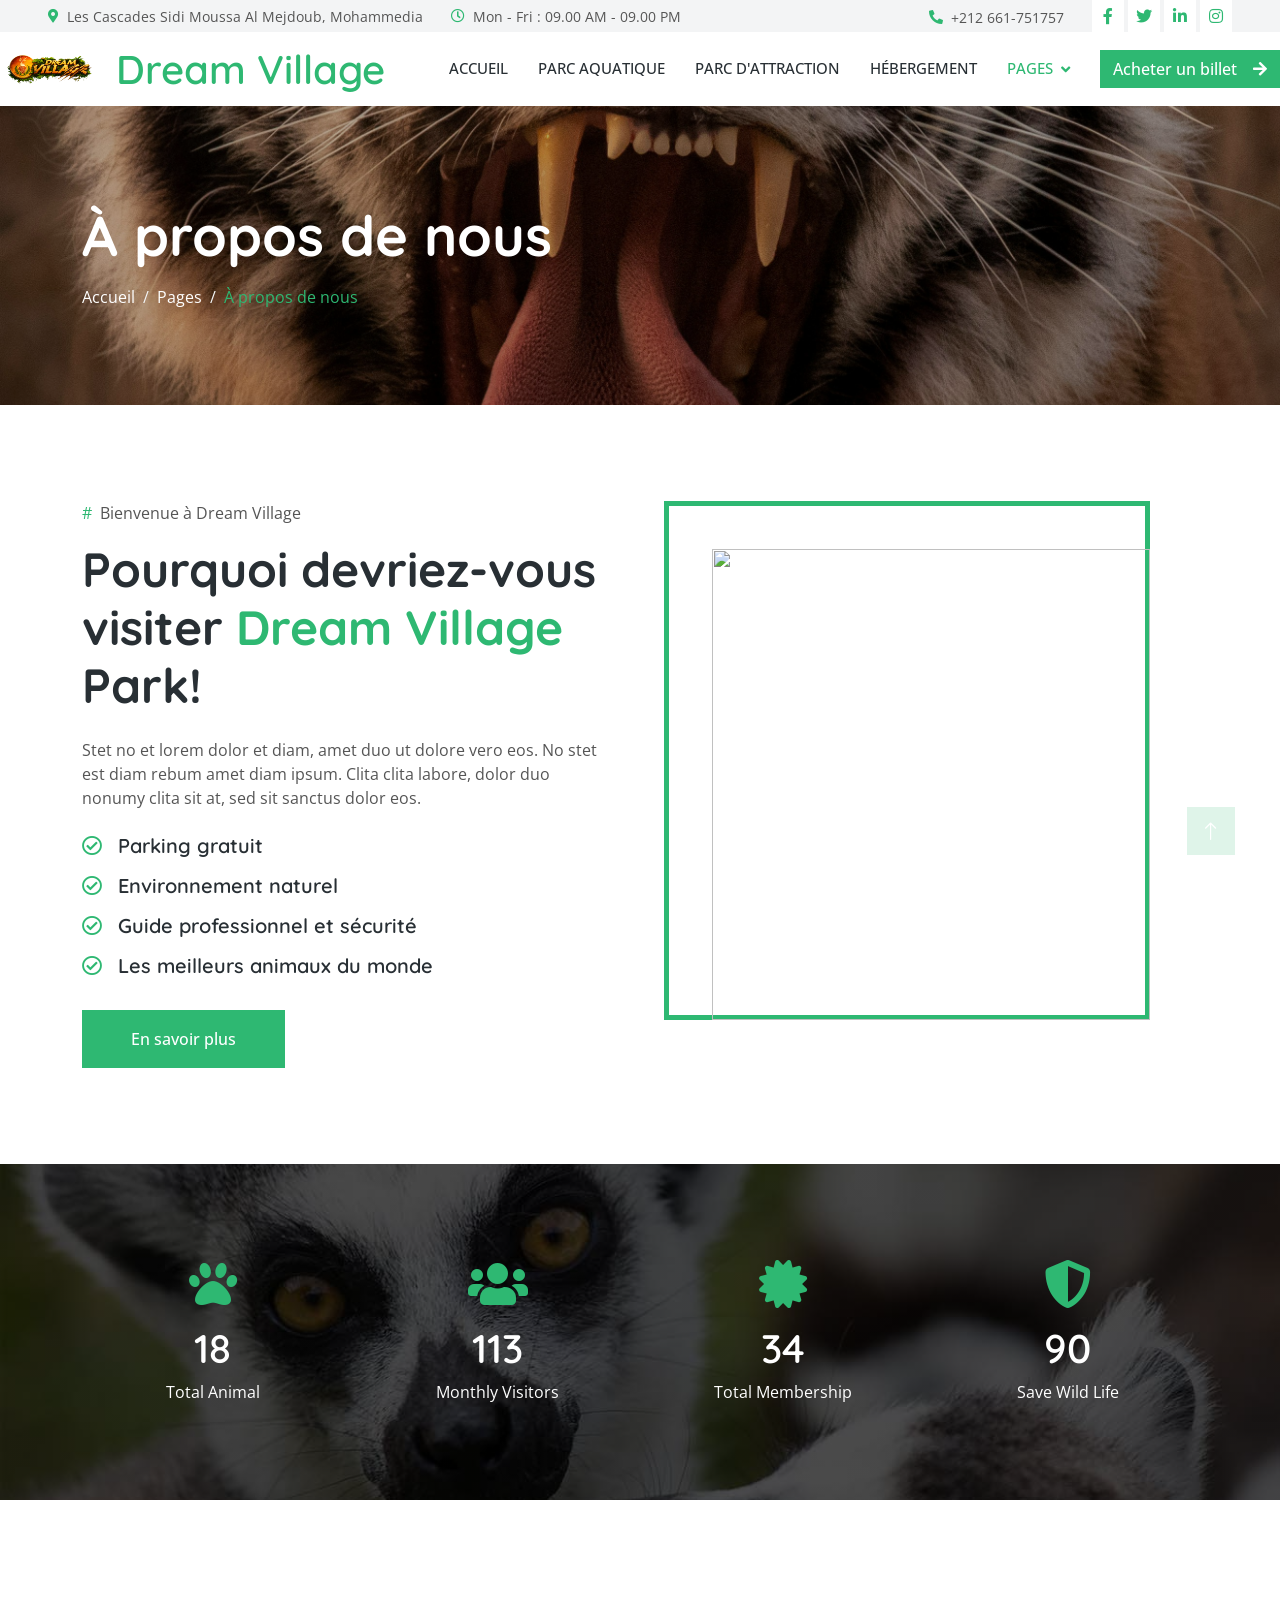
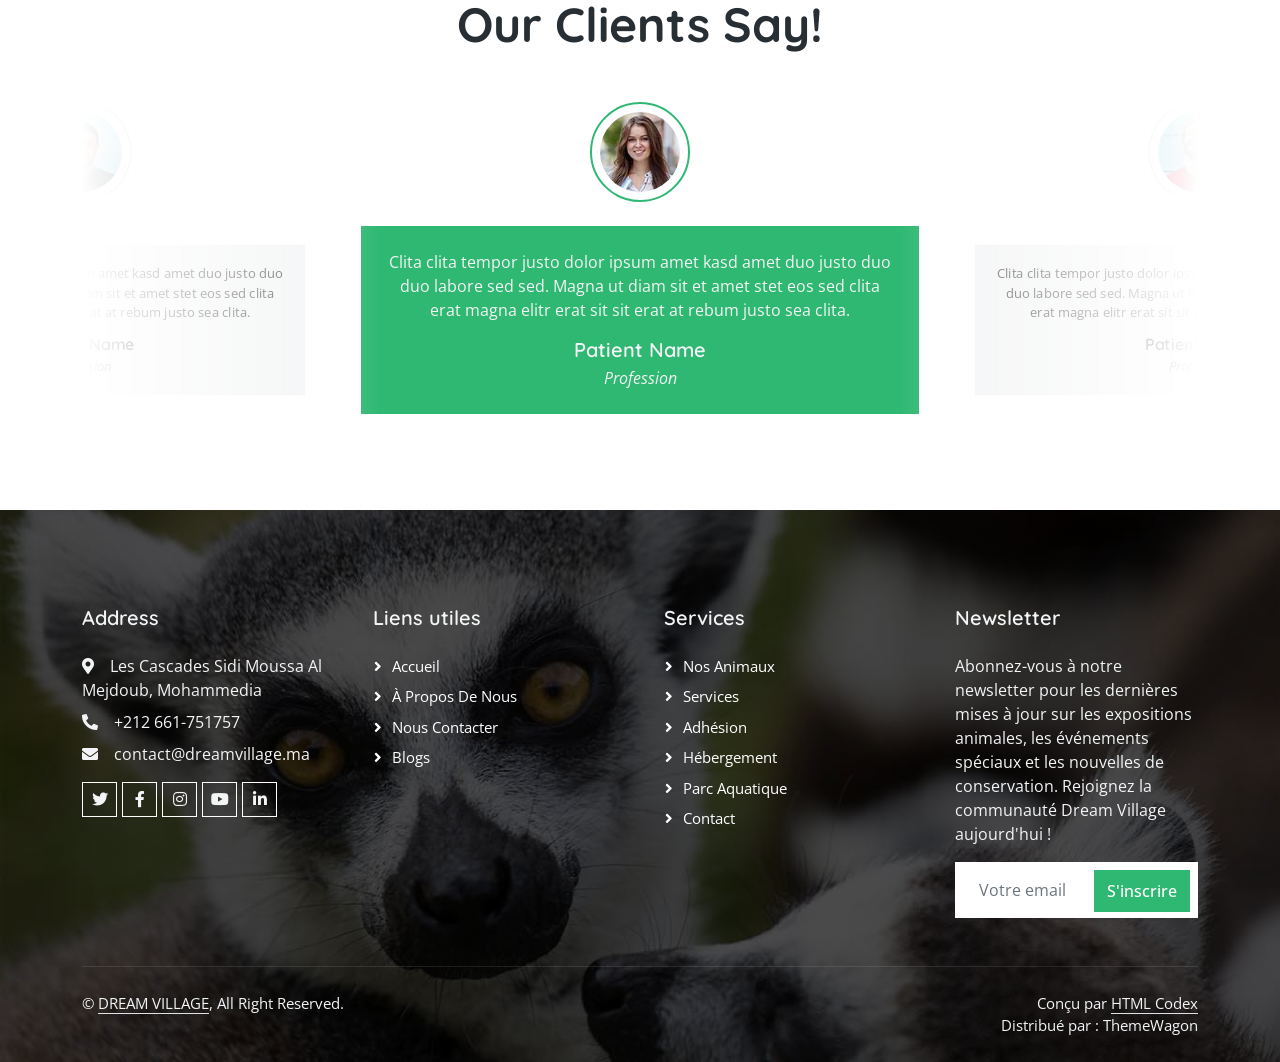
==== about.html @ c03cb643 "“FV“" ====
<!DOCTYPE html>
<html lang="fr">
  <head>
    <meta charset="utf-8" />
    <title>Dream Village - Modèle de site web de zoo et parc safari</title>
    <meta content="width=device-width, initial-scale=1.0" name="viewport" />
    <meta content="" name="keywords" />
    <meta content="" name="description" />

    <!-- Favicon -->
    <link href="img/favicon.ico" rel="icon" />

    <!-- Google Web Fonts -->
    <link rel="preconnect" href="https://fonts.googleapis.com" />
    <link rel="preconnect" href="https://fonts.gstatic.com" crossorigin />
    <link
      href="https://fonts.googleapis.com/css2?family=Open+Sans:wght@400;500&family=Quicksand:wght@600;700&display=swap"
      rel="stylesheet"
    />

    <!-- Icon Font Stylesheet -->
    <link
      href="https://cdnjs.cloudflare.com/ajax/libs/font-awesome/5.10.0/css/all.min.css"
      rel="stylesheet"
    />
    <link
      href="https://cdn.jsdelivr.net/npm/bootstrap-icons@1.4.1/font/bootstrap-icons.css"
      rel="stylesheet"
    />

    <!-- Libraries Stylesheet -->
    <link href="lib/animate/animate.min.css" rel="stylesheet" />
    <link href="lib/lightbox/css/lightbox.min.css" rel="stylesheet" />
    <link href="lib/owlcarousel/assets/owl.carousel.min.css" rel="stylesheet" />

    <!-- Customized Bootstrap Stylesheet -->
    <link href="css/bootstrap.min.css" rel="stylesheet" />

    <!-- Template Stylesheet -->
    <link href="css/style.css" rel="stylesheet" />
  </head>

  <body>
    <!-- Spinner Start -->
    <div
      id="spinner"
      class="show bg-white position-fixed translate-middle w-100 vh-100 top-50 start-50 d-flex align-items-center justify-content-center"
    >
      <div
        class="spinner-border text-primary"
        style="width: 3rem; height: 3rem"
        role="status"
      >
        <span class="sr-only">Loading...</span>
      </div>
    </div>
    <!-- Spinner End -->

    <!-- Topbar Start -->
    <div class="container-fluid bg-light p-0 wow fadeIn" data-wow-delay="0.1s">
      <div class="row gx-0 d-none d-lg-flex">
        <div class="col-lg-7 px-5 text-start">
          <div class="h-100 d-inline-flex align-items-center py-0 me-4">
            <small class="fa fa-map-marker-alt text-primary me-2"></small>
            <small>Les Cascades Sidi Moussa Al Mejdoub, Mohammedia</small>
          </div>
          <div class="h-100 d-inline-flex align-items-center py-0">
            <small class="far fa-clock text-primary me-2"></small>
            <small>Mon - Fri : 09.00 AM - 09.00 PM</small>
          </div>
        </div>
        <div class="col-lg-5 px-5 text-end">
          <div class="h-100 d-inline-flex align-items-center py-0 me-4">
            <small class="fa fa-phone-alt text-primary me-2"></small>
            <small>+212 661-751757</small>
          </div>
          <div class="h-100 d-inline-flex align-items-center py-0">
            <a class="btn btn-sm-square bg-white text-primary me-1" href="https://web.facebook.com/dreamvillage.ma" target="_blank" rel="noopener"
              ><i class="fab fa-facebook-f"></i
            ></a>
            <a class="btn btn-sm-square bg-white text-primary me-1" href=""
              ><i class="fab fa-twitter"></i
            ></a>
            <a class="btn btn-sm-square bg-white text-primary me-1" href=""
              ><i class="fab fa-linkedin-in"></i
            ></a>
            <a class="btn btn-sm-square bg-white text-primary me-0" href="https://www.instagram.com/direct/inbox/" target="_blank" rel="noopener"
              ><i class="fab fa-instagram"></i
            ></a>
          </div>
        </div>
      </div>
    </div>
    <!-- Topbar End -->

    <!-- Navbar Start -->
    <nav
      class="navbar navbar-expand-lg bg-transparent navbar-light sticky-top py-lg-0 p-0 wow fadeIn"
      data-wow-delay="0.1s"
    >
      <a href="index.html" class="navbar-brand p-0">
        <img class="me-3" src="img/icon/icon-10.png" alt="Icon" style="width: 100px; height: 100px;" />
        <h1 class="m-0 text-primary" style="font-family: 'Quicksand', cursive;">Dream Village</h1>
      </a>
      <button
        type="button"
        class="navbar-toggler"
        data-bs-toggle="collapse"
        data-bs-target="#navbarCollapse"
      >
        <span class="navbar-toggler-icon"></span>
      </button>
      <div class="collapse navbar-collapse py-4 py-lg-0" id="navbarCollapse">
        <div class="navbar-nav ms-auto">
          <a href="index.html" class="nav-item nav-link">Accueil</a>
            <a href="parc-aquatique.html" class="nav-item nav-link">Parc Aquatique</a>
            <a href="parc-dattraction.html" class="nav-item nav-link">Parc d'Attraction</a>
          <a href="hebergement.html" class="nav-item nav-link">Hébergement</a>
          <div class="nav-item dropdown">
            <a
              href="#"
              class="nav-link dropdown-toggle active"
              data-bs-toggle="dropdown"
              >Pages</a
            >
            <div class="dropdown-menu rounded-0 rounded-bottom m-0">
              <a href="animal.html" class="dropdown-item">Nos animaux</a>
              <a href="about.html" class="dropdown-item active">À propos</a>
              <a href="service.html" class="dropdown-item">Services</a>
              <a href="membership.html" class="dropdown-item">Adhésion</a>
              <a href="contact.html" class="dropdown-item">Contact</a>
            </div>
          </div>
        </div>
        <a href="" class="btn btn-primary"
          >Acheter un billet<i class="fa fa-arrow-right ms-3"></i
        ></a>
      </div>
    </nav>
    <!-- Navbar End -->

    <!-- Page Header Start -->
    <div
      class="container-fluid header-bg py-5 mb-5 wow fadeIn"
      data-wow-delay="0.1s"
    >
      <div class="container py-5">
        <h1 class="display-4 text-white mb-3 animated slideInDown">À propos de nous</h1>
        <nav aria-label="breadcrumb animated slideInDown">
          <ol class="breadcrumb mb-0">
            <li class="breadcrumb-item">
              <a class="text-white" href="#">Accueil</a>
            </li>
            <li class="breadcrumb-item">
              <a class="text-white" href="#">Pages</a>
            </li>
            <li class="breadcrumb-item text-primary active" aria-current="page">
              À propos de nous
            </li>
          </ol>
        </nav>
      </div>
    </div>
    <!-- Page Header End -->

    <!-- About Start -->
    <div class="container-xxl py-5">
      <div class="container">
        <div class="row g-5">
          <div class="col-lg-6 wow fadeInUp" data-wow-delay="0.1s">
            <p><span class="text-primary me-2">#</span>Bienvenue à Dream Village</p>
            <h1 class="display-5 mb-4">
              Pourquoi devriez-vous visiter
              <span class="text-primary">Dream Village</span> Park!
            </h1>
            <p class="mb-4">
              Stet no et lorem dolor et diam, amet duo ut dolore vero eos. No
              stet est diam rebum amet diam ipsum. Clita clita labore, dolor duo
              nonumy clita sit at, sed sit sanctus dolor eos.
            </p>
            <h5 class="mb-3">
              <i class="far fa-check-circle text-primary me-3"></i>Parking gratuit
            </h5>
            <h5 class="mb-3">
              <i class="far fa-check-circle text-primary me-3"></i>Environnement
              naturel
            </h5>
            <h5 class="mb-3">
              <i class="far fa-check-circle text-primary me-3"></i>Guide
              professionnel et sécurité
            </h5>
            <h5 class="mb-3">
              <i class="far fa-check-circle text-primary me-3"></i>Les meilleurs
              animaux du monde
            </h5>
            <a class="btn btn-primary py-3 px-5 mt-3" href="">En savoir plus</a>
          </div>
          <div class="col-lg-6 wow fadeInUp" data-wow-delay="0.5s">
            <div class="img-border">
              <img class="img-fluid" src="img/lion.jpg" alt="" />
            </div>
          </div>
        </div>
      </div>
    </div>
    <!-- About End -->

    <!-- Facts Start -->
    <div
      class="container-xxl bg-primary facts my-5 py-5 wow fadeInUp"
      data-wow-delay="0.1s"
    >
      <div class="container py-5">
        <div class="row g-4">
          <div
            class="col-md-6 col-lg-3 text-center wow fadeIn"
            data-wow-delay="0.1s"
          >
            <i class="fa fa-paw fa-3x text-primary mb-3"></i>
            <h1 class="text-white mb-2" data-toggle="counter-up">80</h1>
            <p class="text-white mb-0">Total Animal</p>
          </div>
          <div
            class="col-md-6 col-lg-3 text-center wow fadeIn"
            data-wow-delay="0.3s"
          >
            <i class="fa fa-users fa-3x text-primary mb-3"></i>
            <h1 class="text-white mb-2" data-toggle="counter-up">500</h1>
            <p class="text-white mb-0">Monthly Visitors</p>
          </div>
          <div
            class="col-md-6 col-lg-3 text-center wow fadeIn"
            data-wow-delay="0.5s"
          >
            <i class="fa fa-certificate fa-3x text-primary mb-3"></i>
            <h1 class="text-white mb-2" data-toggle="counter-up">150</h1>
            <p class="text-white mb-0">Total Membership</p>
          </div>
          <div
            class="col-md-6 col-lg-3 text-center wow fadeIn"
            data-wow-delay="0.7s"
          >
            <i class="fa fa-shield-alt fa-3x text-primary mb-3"></i>
            <h1 class="text-white mb-2" data-toggle="counter-up">400</h1>
            <p class="text-white mb-0">Save Wild Life</p>
          </div>
        </div>
      </div>
    </div>
    <!-- Facts End -->

    <!-- Testimonial Start -->
    <div class="container-xxl py-5">
      <div class="container">
        <h1
          class="display-5 text-center mb-5 wow fadeInUp"
          data-wow-delay="0.1s"
        >
          Our Clients Say!
        </h1>
        <div
          class="owl-carousel testimonial-carousel wow fadeInUp"
          data-wow-delay="0.1s"
        >
          <div class="testimonial-item text-center">
            <img
              class="img-fluid rounded-circle border border-2 p-2 mx-auto mb-4"
              src="img/testimonial-1.jpg"
              style="width: 100px; height: 100px"
            />
            <div class="testimonial-text rounded text-center p-4">
              <p>
                Clita clita tempor justo dolor ipsum amet kasd amet duo justo
                duo duo labore sed sed. Magna ut diam sit et amet stet eos sed
                clita erat magna elitr erat sit sit erat at rebum justo sea
                clita.
              </p>
              <h5 class="mb-1">Patient Name</h5>
              <span class="fst-italic">Profession</span>
            </div>
          </div>
          <div class="testimonial-item text-center">
            <img
              class="img-fluid rounded-circle border border-2 p-2 mx-auto mb-4"
              src="img/testimonial-2.jpg"
              style="width: 100px; height: 100px"
            />
            <div class="testimonial-text rounded text-center p-4">
              <p>
                Clita clita tempor justo dolor ipsum amet kasd amet duo justo
                duo duo labore sed sed. Magna ut diam sit et amet stet eos sed
                clita erat magna elitr erat sit sit erat at rebum justo sea
                clita.
              </p>
              <h5 class="mb-1">Patient Name</h5>
              <span class="fst-italic">Profession</span>
            </div>
          </div>
          <div class="testimonial-item text-center">
            <img
              class="img-fluid rounded-circle border border-2 p-2 mx-auto mb-4"
              src="img/testimonial-3.jpg"
              style="width: 100px; height: 100px"
            />
            <div class="testimonial-text rounded text-center p-4">
              <p>
                Clita clita tempor justo dolor ipsum amet kasd amet duo justo
                duo duo labore sed sed. Magna ut diam sit et amet stet eos sed
                clita erat magna elitr erat sit sit erat at rebum justo sea
                clita.
              </p>
              <h5 class="mb-1">Patient Name</h5>
              <span class="fst-italic">Profession</span>
            </div>
          </div>
        </div>
      </div>
    </div>
    <!-- Testimonial End -->

    <!-- Footer Start -->
    <div
      class="container-fluid footer bg-dark text-light footer mt-5 pt-5 wow fadeIn"
      data-wow-delay="0.1s"
    >
      <div class="container py-5">
        <div class="row g-5">
          <div class="col-lg-3 col-md-6">
            <h5 class="text-light mb-4">Address</h5>
            <p class="mb-2">
              <i class="fa fa-map-marker-alt me-3"></i>Les Cascades Sidi Moussa Al Mejdoub, Mohammedia
            </p>
            <p class="mb-2">
              <i class="fa fa-phone-alt me-3"></i>+212 661-751757
            </p>
            <p class="mb-2">
              <i class="fa fa-envelope me-3"></i>contact@dreamvillage.ma
            </p>
            <div class="d-flex pt-2">
              <a class="btn btn-outline-light btn-social" href=""><i class="fab fa-twitter"></i></a>
              <a class="btn btn-outline-light btn-social" href="https://web.facebook.com/dreamvillage.ma" target="_blank" rel="noopener"><i class="fab fa-facebook-f"></i></a>
              <a class="btn btn-outline-light btn-social" href="https://www.instagram.com/direct/inbox/" target="_blank" rel="noopener"><i class="fab fa-instagram"></i></a>
              <a class="btn btn-outline-light btn-social" href="https://www.youtube.com/@dreamvillage2335" target="_blank" rel="noopener"><i class="fab fa-youtube"></i></a>
              <a class="btn btn-outline-light btn-social" href="https://ma.linkedin.com/company/dream-village?trk=ppro_cprof" target="_blank" rel="noopener"><i class="fab fa-linkedin-in"></i></a>
            </div>
          </div>
          <div class="col-lg-3 col-md-6">
            <h5 class="text-light mb-4">Liens utiles</h5>
            <a class="btn btn-link" href="index.html">Accueil</a>
            <a class="btn btn-link" href="about.html">À propos de nous</a>
            <a class="btn btn-link" href="contact.html">Nous contacter</a>
            <a class="btn btn-link" href="service.html">Blogs</a>
          </div>
          <div class="col-lg-3 col-md-6">
            <h5 class="text-light mb-4">Services</h5>
            <a class="btn btn-link" href="animal.html">Nos Animaux</a>
            <a class="btn btn-link" href="service.html">Services</a>
            <a class="btn btn-link" href="membership.html">Adhésion</a>
            <a class="btn btn-link" href="hebergement.html">Hébergement</a>
            <a class="btn btn-link" href="parc-aquatique.html">Parc Aquatique</a>
            <a class="btn btn-link" href="contact.html">Contact</a>
          </div>
          <div class="col-lg-3 col-md-6">
            <h5 class="text-light mb-4">Newsletter</h5>
            <p>Abonnez-vous à notre newsletter pour les dernières mises à jour sur les expositions animales, les événements spéciaux et les nouvelles de conservation. Rejoignez la communauté Dream Village aujourd'hui !</p>
            <div class="position-relative mx-auto" style="max-width: 400px">
              <input
                class="form-control border-0 w-100 py-3 ps-4 pe-5"
                type="text"
                placeholder="Votre email"
              />
              <button
                type="button"
                class="btn btn-primary py-2 position-absolute top-0 end-0 mt-2 me-2"
              >
                S'inscrire
              </button>
            </div>
          </div>
        </div>
      </div>
      <div class="container">
        <div class="copyright">
          <div class="row">
            <div class="col-md-6 text-center text-md-start mb-3 mb-md-0">
              &copy; <a class="border-bottom" href="#">DREAM VILLAGE</a>, All
              Right Reserved.
            </div>
            <div class="col-md-6 text-center text-md-end">
              <!--/*** This template is free as long as you keep the footer author’s credit link/attribution link/backlink. If you'd like to use the template without the footer author’s credit link/attribution link/backlink, you can purchase the Credit Removal License from "https://htmlcodex.com/credit-removal". Thank you for your support. ***/-->
              Conçu par
              <a class="border-bottom" href="https://htmlcodex.com"
                >HTML Codex</a
              >
              <br />Distribué par :
              <a href="https://themewagon.com" target="_blank">ThemeWagon</a>
            </div>
          </div>
        </div>
      </div>
    </div>
    <!-- Footer End -->

    <!-- Back to Top -->
    <a href="#" class="btn btn-lg btn-primary btn-lg-square back-to-top"
      ><i class="bi bi-arrow-up"></i
    ></a>

    <!-- JavaScript Libraries -->
    <script src="https://code.jquery.com/jquery-3.4.1.min.js"></script>
    <script src="https://cdn.jsdelivr.net/npm/bootstrap@5.0.0/dist/js/bootstrap.bundle.min.js"></script>
    <script src="lib/wow/wow.min.js"></script>
    <script src="lib/easing/easing.min.js"></script>
    <script src="lib/waypoints/waypoints.min.js"></script>
    <script src="lib/counterup/counterup.min.js"></script>
    <script src="lib/owlcarousel/owl.carousel.min.js"></script>
    <script src="lib/lightbox/js/lightbox.min.js"></script>

    <!-- Template Javascript -->
    <script src="js/main.js"></script>
  </body>
</html>
---- css/style.css ----
/********** Template CSS **********/
:root {
    --primary: #2EB872;
    --light: #F3F4F5;
    --dark: #282F34;
}

.back-to-top {
    position: fixed;
    display: none;
    right: 45px;
    bottom: 45px;
    z-index: 99;
}


/*** Spinner ***/
#spinner {
    opacity: 0;
    visibility: hidden;
    transition: opacity .5s ease-out, visibility 0s linear .5s;
    z-index: 99999;
}

#spinner.show {
    transition: opacity .5s ease-out, visibility 0s linear 0s;
    visibility: visible;
    opacity: 1;
}


/*** Button ***/
.btn {
    font-weight: 500;
    transition: .5s;
}

.btn.btn-primary,
.btn.btn-secondary {
    color: #FFFFFF;
}

.btn-square {
    width: 38px;
    height: 38px;
}

.btn-sm-square {
    width: 32px;
    height: 32px;
}

.btn-lg-square {
    width: 48px;
    height: 48px;
}

.btn-square,
.btn-sm-square,
.btn-lg-square {
    padding: 0;
    display: flex;
    align-items: center;
    justify-content: center;
    font-weight: normal;
}


/*** Navbar ***/
.navbar.sticky-top {
    top: -100px;
    transition: .5s;
}

.navbar .navbar-brand {
    display: flex;
    align-items: center;
}

.navbar .navbar-brand img {
    max-height: 60px;
}

.navbar .dropdown-toggle::after {
    border: none;
    content: "\f107";
    font-family: "Font Awesome 5 Free";
    font-weight: 900;
    vertical-align: middle;
    margin-left: 8px;
}

.navbar .navbar-nav .nav-link {
    margin-right: 30px;
    padding: 25px 0;
    color: #FFFFFF;
    font-size: 15px;
    font-weight: 500;
    text-transform: uppercase;
    outline: none;
}

.navbar .navbar-nav .nav-link:hover,
.navbar .navbar-nav .nav-link.active {
    color: var(--primary);
}

@media (max-width: 991.98px) {
    .navbar .navbar-nav .nav-link  {
        margin-right: 0;
        padding: 10px 0;
    }

    .navbar .navbar-nav {
        border-top: 1px solid #EEEEEE;
    }
}

.navbar .navbar-nav .nav-link {
    color: var(--dark);
    font-weight: 500;
}

@media (min-width: 992px) {
    .navbar .nav-item .dropdown-menu {
        display: block;
        border: none;
        margin-top: 0;
        top: 150%;
        opacity: 0;
        visibility: hidden;
        transition: .5s;
    }

    .navbar .nav-item:hover .dropdown-menu {
        top: 100%;
        visibility: visible;
        transition: .5s;
        opacity: 1;
    }
}


/*** Header ***/
.header-bg {
    background: linear-gradient(rgba(0, 0, 0, .3), rgba(0, 0, 0, .3)), url(../img/tiger.jpg) center center no-repeat;
    background-size: cover;
}

.btn-play {
    position: relative;
    display: block;
    box-sizing: content-box;
    width: 16px;
    height: 26px;
    border-radius: 100%;
    border: none;
    outline: none !important;
    padding: 18px 20px 20px 28px;
    background: #FFFFFF;
}

.btn-play:before {
    content: "";
    position: absolute;
    z-index: 0;
    left: 50%;
    top: 50%;
    transform: translateX(-50%) translateY(-50%);
    display: block;
    width: 60px;
    height: 60px;
    background: #FFFFFF;
    border-radius: 100%;
    animation: pulse-border 1500ms ease-out infinite;
}

.btn-play:after {
    content: "";
    position: absolute;
    z-index: 1;
    left: 50%;
    top: 50%;
    transform: translateX(-50%) translateY(-50%);
    display: block;
    width: 60px;
    height: 60px;
    background: #FFFFFF;
    border-radius: 100%;
    transition: all 200ms;
}

.btn-play span {
    display: block;
    position: relative;
    z-index: 3;
    width: 0;
    height: 0;
    left: -1px;
    border-left: 16px solid var(--primary);
    border-top: 11px solid transparent;
    border-bottom: 11px solid transparent;
}

@keyframes pulse-border {
    0% {
        transform: translateX(-50%) translateY(-50%) translateZ(0) scale(1);
        opacity: 1;
    }

    100% {
        transform: translateX(-50%) translateY(-50%) translateZ(0) scale(2);
        opacity: 0;
    }
}

.modal-video .modal-dialog {
    position: relative;
    max-width: 800px;
    margin: 60px auto 0 auto;
}

.modal-video .modal-body {
    position: relative;
    padding: 0px;
}

.modal-video .close {
    position: absolute;
    width: 30px;
    height: 30px;
    right: 0px;
    top: -30px;
    z-index: 999;
    font-size: 30px;
    font-weight: normal;
    color: #FFFFFF;
    background: #000000;
    opacity: 1;
}

.header-carousel .owl-nav {
    position: absolute;
    width: 200px;
    height: 40px;
    bottom: 30px;
    left: 50%;
    transform: translateX(-50%);
    display: flex;
    justify-content: space-between;
}

.header-carousel .owl-nav .owl-prev,
.header-carousel .owl-nav .owl-next {
    width: 40px;
    height: 40px;
    display: flex;
    align-items: center;
    justify-content: center;
    color: #FFFFFF;
    background: transparent;
    border: 1px solid #FFFFFF;
    font-size: 22px;
    transition: .5s;
}

.header-carousel .owl-nav .owl-prev:hover,
.header-carousel .owl-nav .owl-next:hover {
    background: var(--primary);
    border-color: var(--primary);
}

.header-carousel .owl-dots {
    position: absolute;
    height: 45px;
    bottom: 30px;
    left: 50%;
    transform: translateX(-50%);
    display: flex;
    align-items: center;
    justify-content: center;
}

.header-carousel .owl-dot {
    position: relative;
    display: inline-block;
    margin: 0 5px;
    width: 15px;
    height: 15px;
    background: transparent;
    border: 1px solid #FFFFFF;
    transition: .5s;
}

.header-carousel .owl-dot::after {
    position: absolute;
    content: "";
    width: 5px;
    height: 5px;
    top: 4px;
    left: 4px;
    background: #FFFFFF;
    border-radius: 5px;
}

.header-carousel .owl-dot.active {
    background: var(--primary);
    border-color: var(--primary);
}

.breadcrumb-item + .breadcrumb-item::before {
    color: var(--light);
}


/*** Img Border ***/
.img-border {
    position: relative;
    height: 100%;
    min-height: 400px;
}

.img-border::before {
    position: absolute;
    content: "";
    top: 0;
    left: 0;
    right: 3rem;
    bottom: 3rem;
    border: 5px solid var(--primary);
}

.img-border img {
    position: absolute;
    top: 3rem;
    left: 3rem;
    width: calc(100% - 3rem);
    height: calc(100% - 3rem);
    object-fit: cover;
}


/*** Facts & Visiting Hours ***/
.facts {
    background: linear-gradient(rgba(0, 0, 0, .7), rgba(0, 0, 0, .7)), url(../img/bg-2.jpg) center center no-repeat;
    background-size: cover;
}

.visiting-hours {
    background: linear-gradient(rgba(0, 0, 0, .7), rgba(0, 0, 0, .7)), url(../img/bg-2.jpg) center center no-repeat;
    background-size: cover;
}

.visiting-hours .list-group-item {
    display: flex;
    justify-content: space-between;
    color: var(--light);
    background: rgba(0, 0, 0, .15);
    border-color: rgba(255, 255, 255, .15);
}

.visiting-hours .table {
    color: var(--light);
    background: rgba(0, 0, 0, .15);
}

.visiting-hours .table td {
    padding: .5rem 1rem;
    border-color: rgba(255, 255, 255, .15);
}

.visiting-hours .table tr:last-child td {
    border: none;
}


/*** Animal ***/
.animal-item {
    position: relative;
    display: block;
}

.animal-item .animal-text {
    position: absolute;
    width: 100%;
    height: 100%;
    top: 0;
    left: 0;
    background: rgba(0, 0, 0, .7);
    display: flex;
    flex-direction: column;
    justify-content: flex-end;
    padding-bottom: 100px !important;
    opacity: 0;
    transition: .5s;
}

.animal-item:hover .animal-text {
    opacity: 1;
    padding-bottom: 20px !important;
}


/*** Membership ***/
.membership-item {
    padding: 45px 30px;
    color: #FFFFFF;
    background: rgba(0, 0, 0, .7);
}

.membership-item img {
    position: absolute;
    top: 0;
    left: 0;
    width: 100%;
    height: 100%;
    object-fit: cover;
    z-index: -1;
}

.membership-item .display-1 {
    color: transparent;
    -webkit-text-stroke: 2px var(--primary);
}


/*** Testimonial ***/
.testimonial-carousel::before {
    position: absolute;
    content: "";
    top: 0;
    left: 0;
    height: 100%;
    width: 0;
    background: linear-gradient(to right, rgba(255, 255, 255, 1) 0%, rgba(255, 255, 255, 0) 100%);
    z-index: 1;
}

.testimonial-carousel::after {
    position: absolute;
    content: "";
    top: 0;
    right: 0;
    height: 100%;
    width: 0;
    background: linear-gradient(to left, rgba(255, 255, 255, 1) 0%, rgba(255, 255, 255, 0) 100%);
    z-index: 1;
}

@media (min-width: 768px) {
    .testimonial-carousel::before,
    .testimonial-carousel::after {
        width: 200px;
    }
}

@media (min-width: 992px) {
    .testimonial-carousel::before,
    .testimonial-carousel::after {
        width: 300px;
    }
}

.testimonial-carousel .owl-item .testimonial-text {
    background: var(--light);
    transform: scale(.8);
    transition: .5s;
}

.testimonial-carousel .owl-item.center .testimonial-text {
    background: var(--primary);
    transform: scale(1);
}

.testimonial-carousel .owl-item .testimonial-text *,
.testimonial-carousel .owl-item .testimonial-item img {
    transition: .5s;
}

.testimonial-carousel .owl-item.center .testimonial-text * {
    color: var(--light) !important;
}

.testimonial-carousel .owl-item.center .testimonial-item img {
    border-color: var(--primary) !important;
} 

.testimonial-carousel .owl-nav {
    position: absolute;
    width: 350px;
    top: 15px;
    left: 50%;
    transform: translateX(-50%);
    display: flex;
    justify-content: space-between;
    opacity: 0;
    transition: .5s;
    z-index: 1;
}

.testimonial-carousel:hover .owl-nav {
    width: 300px;
    opacity: 1;
}

.testimonial-carousel .owl-nav .owl-prev,
.testimonial-carousel .owl-nav .owl-next {
    position: relative;
    color: var(--primary);
    font-size: 45px;
    transition: .5s;
}

.testimonial-carousel .owl-nav .owl-prev:hover,
.testimonial-carousel .owl-nav .owl-next:hover {
    color: var(--dark);
}


/*** Footer ***/
.footer {
    background: linear-gradient(rgba(0, 0, 0, .7), rgba(0, 0, 0, .7)), url(../img/bg-2.jpg) center center no-repeat;
    background-size: cover;
}

.footer .btn.btn-social {
    margin-right: 5px;
    width: 35px;
    height: 35px;
    display: flex;
    align-items: center;
    justify-content: center;
    color: var(--light);
    border: 1px solid #FFFFFF;
    transition: .3s;
}

.footer .btn.btn-social:hover {
    color: var(--primary);
}

.footer .btn.btn-link {
    display: block;
    margin-bottom: 5px;
    padding: 0;
    text-align: left;
    color: #FFFFFF;
    font-size: 15px;
    font-weight: normal;
    text-transform: capitalize;
    transition: .3s;
}

.footer .btn.btn-link::before {
    position: relative;
    content: "\f105";
    font-family: "Font Awesome 5 Free";
    font-weight: 900;
    margin-right: 10px;
}

.footer .btn.btn-link:hover {
    color: var(--primary);
    letter-spacing: 1px;
    box-shadow: none;
}

.footer .copyright {
    padding: 25px 0;
    font-size: 15px;
    border-top: 1px solid rgba(256, 256, 256, .1);
}

.footer .copyright a {
    color: var(--light);
}

.footer .copyright a:hover {
    color: var(--primary);
}

/*** Marquee for Topbar ***/
.marquee {
    overflow: hidden;
}

.marquee .row {
    animation: marquee 30s linear infinite;
}

@keyframes marquee {
    0% { transform: translateX(100%); }
    100% { transform: translateX(-100%); }
}
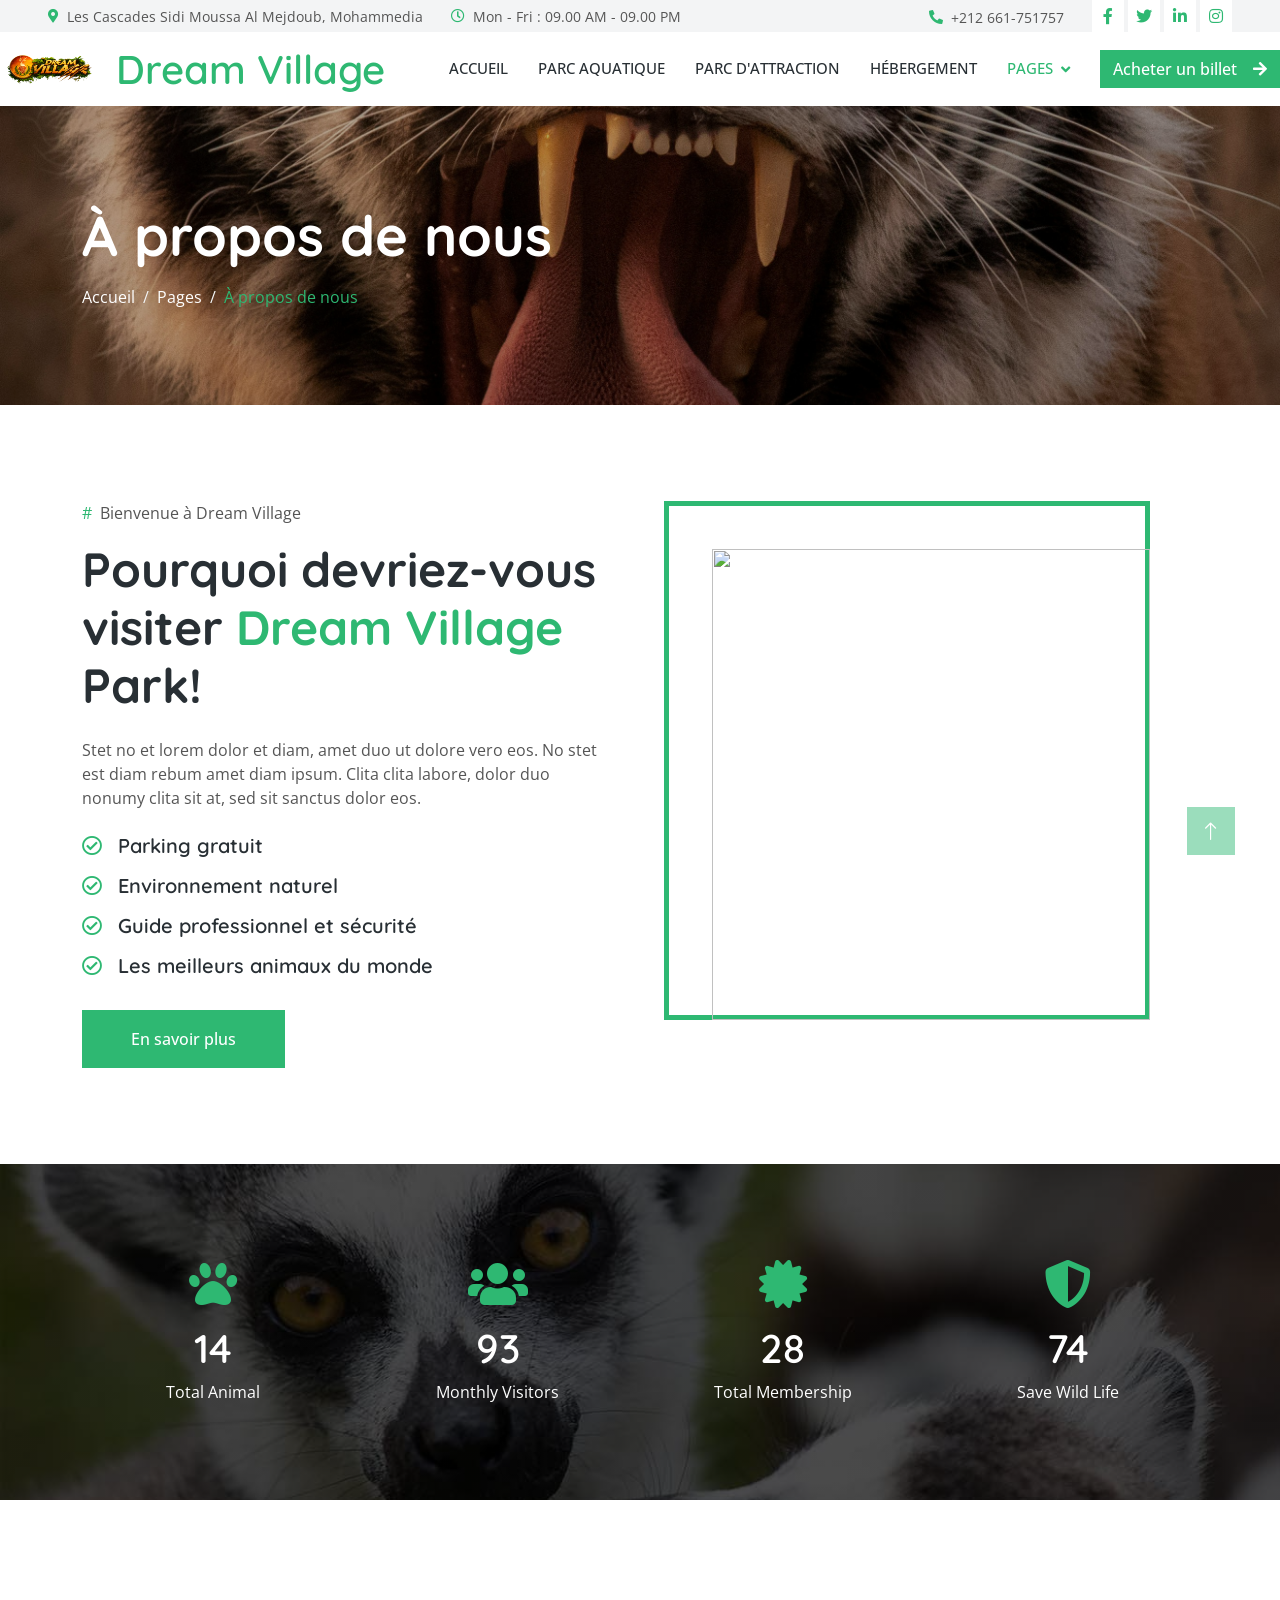
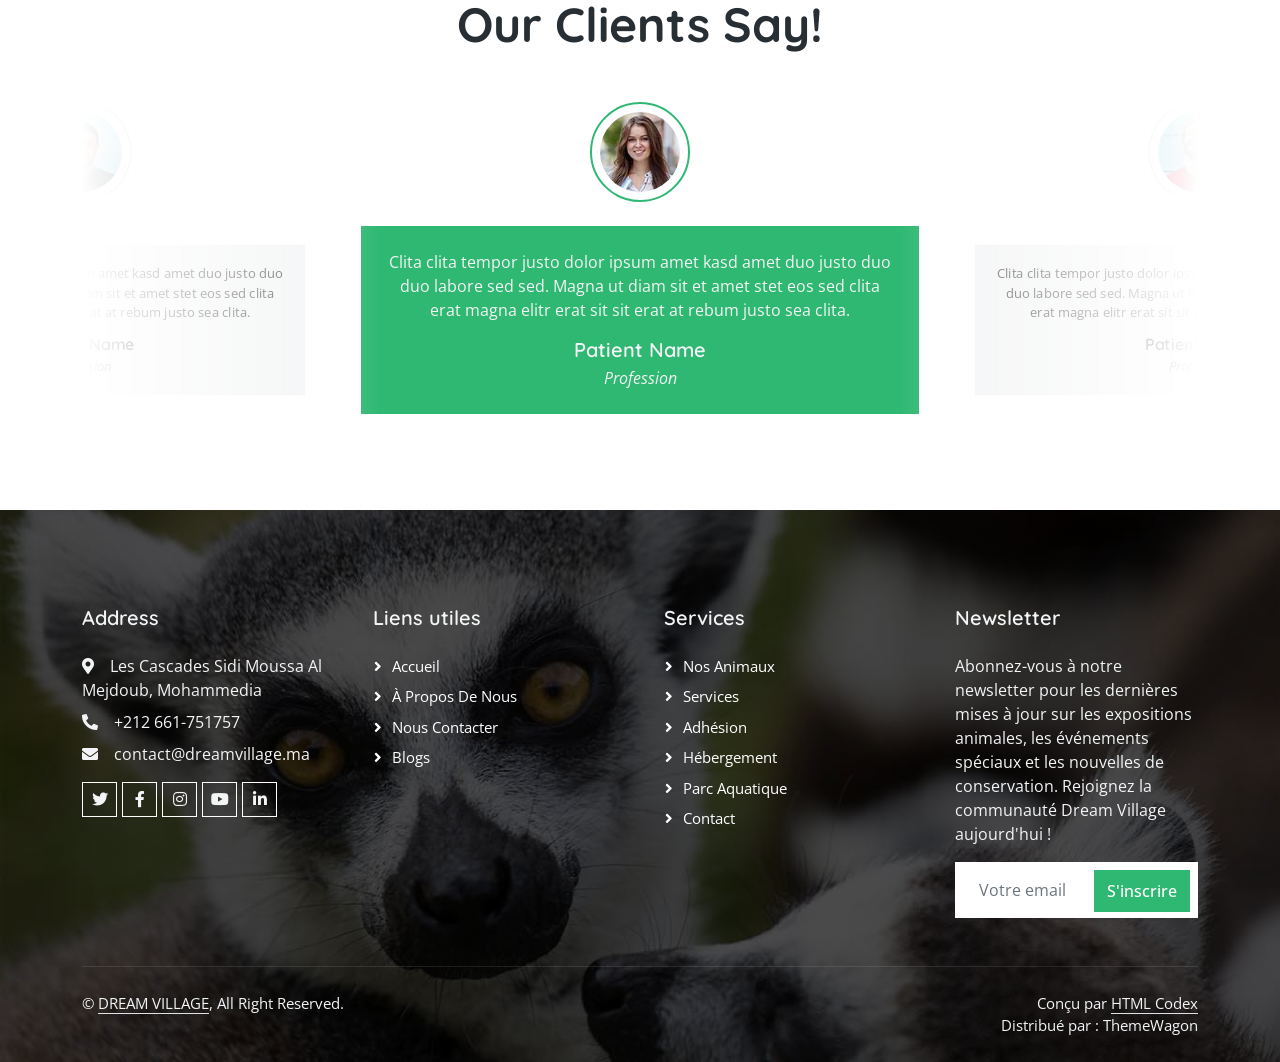
==== commit f9707dbd: "“VF“" ====
--- a/about.html
+++ b/about.html
@@ -128,6 +128,7 @@
               <a href="about.html" class="dropdown-item active">À propos</a>
               <a href="service.html" class="dropdown-item">Services</a>
               <a href="membership.html" class="dropdown-item">Adhésion</a>
+              <a href="reservation.html" class="dropdown-item">Réservation</a>
               <a href="contact.html" class="dropdown-item">Contact</a>
             </div>
           </div>
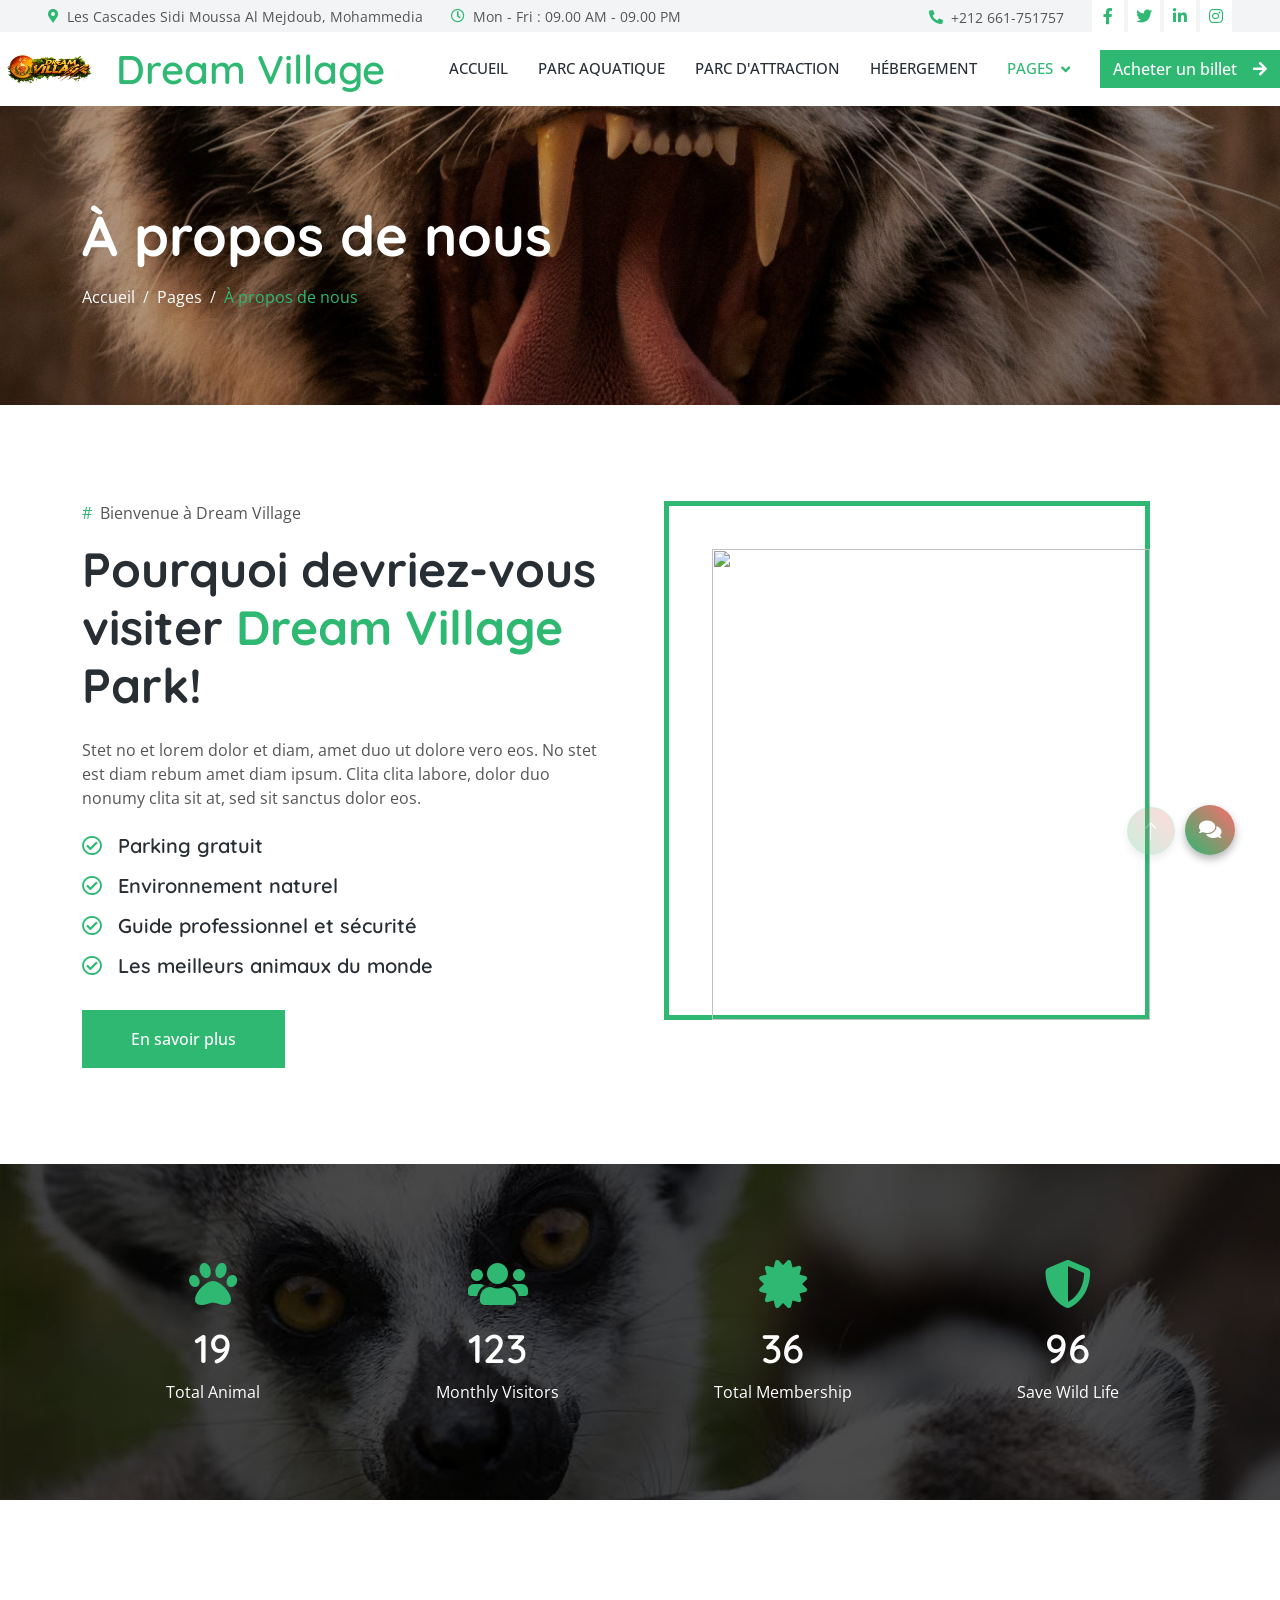
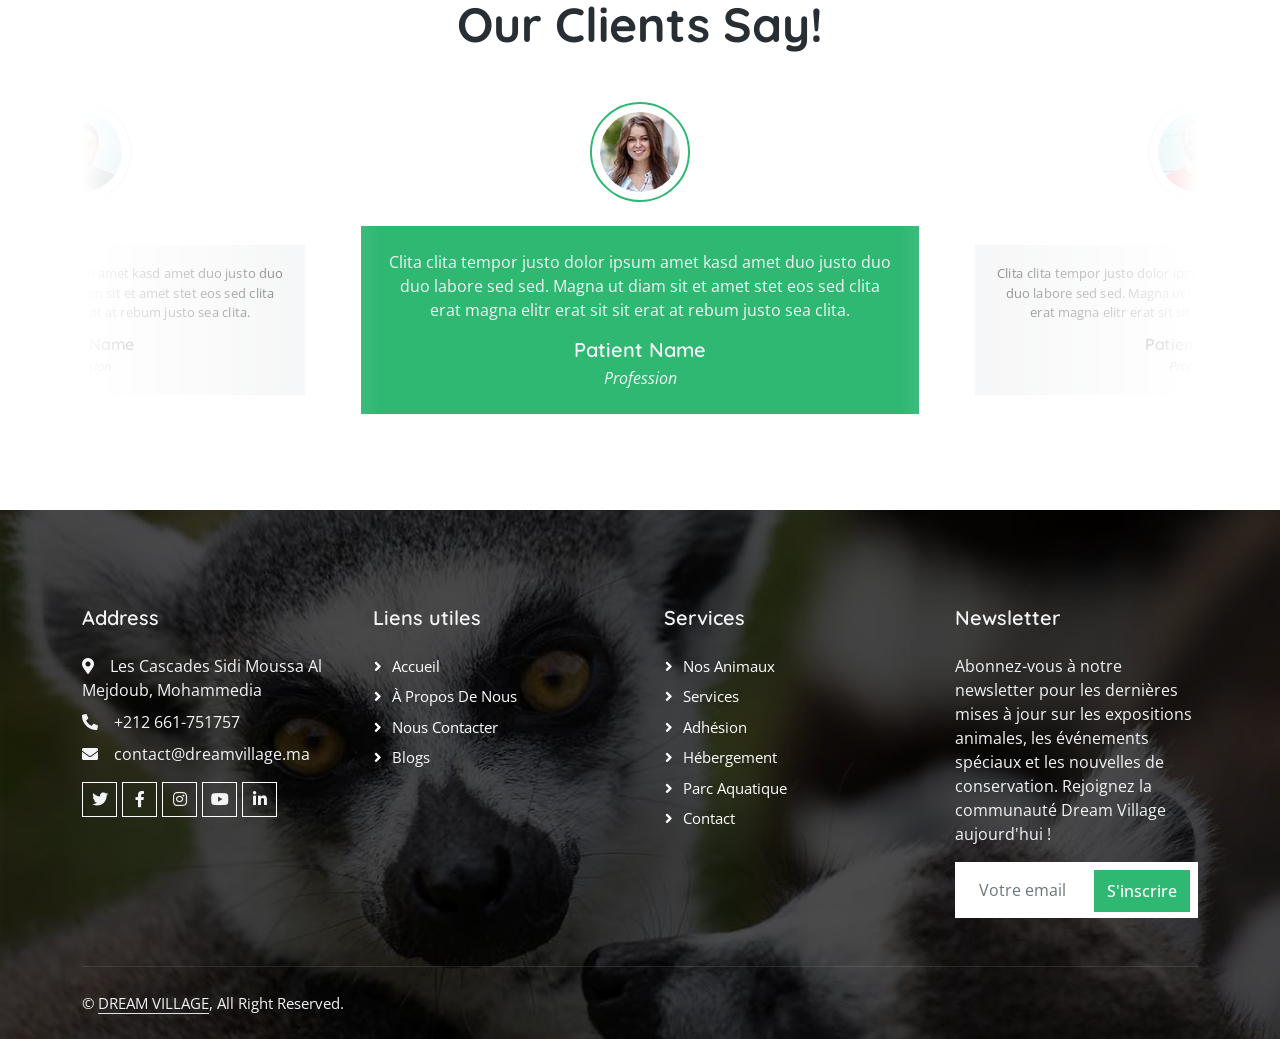
==== commit 81e3572a: "v0.1" ====
--- a/about.html
+++ b/about.html
@@ -387,20 +387,35 @@
               &copy; <a class="border-bottom" href="#">DREAM VILLAGE</a>, All
               Right Reserved.
             </div>
-            <div class="col-md-6 text-center text-md-end">
-              <!--/*** This template is free as long as you keep the footer author’s credit link/attribution link/backlink. If you'd like to use the template without the footer author’s credit link/attribution link/backlink, you can purchase the Credit Removal License from "https://htmlcodex.com/credit-removal". Thank you for your support. ***/-->
-              Conçu par
-              <a class="border-bottom" href="https://htmlcodex.com"
-                >HTML Codex</a
-              >
-              <br />Distribué par :
-              <a href="https://themewagon.com" target="_blank">ThemeWagon</a>
-            </div>
           </div>
         </div>
       </div>
     </div>
     <!-- Footer End -->
+
+    <!-- Chat Modal -->
+    <div class="modal fade" id="chatModal" tabindex="-1" aria-labelledby="chatModalLabel" aria-hidden="true">
+      <div class="modal-dialog modal-dialog-centered">
+        <div class="modal-content">
+          <div class="modal-header">
+            <h5 class="modal-title" id="chatModalLabel">ZooBot Chat</h5>
+            <button type="button" class="btn-close" data-bs-dismiss="modal" aria-label="Close"></button>
+          </div>
+          <div class="modal-body">
+            <div id="chat-container" style="border: 1px solid #ccc; height: 300px; overflow-y: auto; padding: 10px; background-color: white;"></div>
+            <div id="input-container" style="display: flex; margin-top: 10px;">
+              <input type="text" id="message-input" placeholder="Type your message..." style="flex: 1; padding: 10px; border: 1px solid #ccc; border-radius: 5px 0 0 5px;">
+              <button id="send-button" style="padding: 10px 20px; background-color: #4CAF50; color: white; border: none; border-radius: 0 5px 5px 0; cursor: pointer;">Send</button>
+            </div>
+          </div>
+        </div>
+      </div>
+    </div>
+
+    <!-- Chat Toggle -->
+    <a href="#" class="chat-toggle" data-bs-toggle="modal" data-bs-target="#chatModal">
+      <i class="fas fa-comments"></i>
+    </a>
 
     <!-- Back to Top -->
     <a href="#" class="btn btn-lg btn-primary btn-lg-square back-to-top"
@@ -419,5 +434,71 @@
 
     <!-- Template Javascript -->
     <script src="js/main.js"></script>
+
+    <!-- Chat Script -->
+    <script>
+        const conversation = [];
+        const chatContainer = document.getElementById('chat-container');
+        const messageInput = document.getElementById('message-input');
+        const sendButton = document.getElementById('send-button');
+
+        function addMessage(message, sender) {
+            const messageDiv = document.createElement('div');
+            messageDiv.className = `message ${sender}`;
+            messageDiv.textContent = message;
+            chatContainer.appendChild(messageDiv);
+            chatContainer.scrollTop = chatContainer.scrollHeight;
+        }
+
+        async function sendMessage() {
+            const userMessage = messageInput.value.trim();
+            if (!userMessage) return;
+
+            addMessage(userMessage, 'user');
+            messageInput.value = '';
+
+            conversation.push({ role: "user", content: userMessage });
+
+            try {
+                const response = await fetch("http://localhost:11434/api/chat", {
+                    method: "POST",
+                    headers: { "Content-Type": "application/json" },
+                    body: JSON.stringify({
+                        model: "llama3",
+                        messages: conversation,
+                        stream: false
+                    })
+                });
+
+                if (!response.ok) {
+                    throw new Error("Ollama not running");
+                }
+
+                const data = await response.json();
+                const botMessage = data.message.content;
+
+                addMessage(botMessage, 'bot');
+                conversation.push({ role: "assistant", content: botMessage });
+
+            } catch (error) {
+                addMessage(
+                    "ZooBot is offline. Please make sure Ollama is running on this computer.",
+                    "bot"
+                );
+                console.error(error);
+            }
+        }
+
+        sendButton.addEventListener('click', sendMessage);
+        messageInput.addEventListener('keypress', (e) => {
+            if (e.key === 'Enter') sendMessage();
+        });
+
+        // Initialize with greeting
+        addMessage(
+            "Hello! I'm ZooBot 🦁 Ask me anything about Dream Village Zoo.",
+            "bot"
+        );
+    </script>
   </body>
 </html>
--- a/css/style.css
+++ b/css/style.css
@@ -8,9 +8,69 @@
 .back-to-top {
     position: fixed;
     display: none;
+    right: 105px;
+    bottom: 45px;
+    z-index: 99;
+    width: 50px;
+    height: 50px;
+    border-radius: 50%;
+    background: linear-gradient(45deg, var(--primary), #ff6b6b);
+    color: white;
+    display: flex;
+    align-items: center;
+    justify-content: center;
+    font-size: 20px;
+    box-shadow: 0 4px 8px rgba(0,0,0,0.3);
+    transition: .3s;
+}
+
+.back-to-top:hover {
+    transform: scale(1.1);
+    box-shadow: 0 6px 12px rgba(0,0,0,0.4);
+}
+
+.chat-toggle {
+    position: fixed;
     right: 45px;
     bottom: 45px;
     z-index: 99;
+    width: 50px;
+    height: 50px;
+    border-radius: 50%;
+    background: linear-gradient(45deg, var(--primary), #ff6b6b);
+    color: white;
+    display: flex;
+    align-items: center;
+    justify-content: center;
+    font-size: 20px;
+    box-shadow: 0 4px 8px rgba(0,0,0,0.3);
+    transition: .3s;
+}
+
+.chat-toggle:hover {
+    transform: scale(1.1);
+    box-shadow: 0 6px 12px rgba(0,0,0,0.4);
+}
+
+.message {
+    margin-bottom: 10px;
+    padding: 8px;
+    border-radius: 5px;
+}
+
+.user {
+    background-color: #e3f2fd;
+    text-align: right;
+}
+
+.bot {
+    background-color: #f5f5f5;
+}
+
+.youtube-hover:hover {
+    transform: scale(1.1);
+    background-color: var(--primary) !important;
+    color: white !important;
 }
 
 
@@ -241,9 +301,9 @@
 
 .header-carousel .owl-nav {
     position: absolute;
-    width: 200px;
-    height: 40px;
-    bottom: 30px;
+    width: 120px;
+    height: 50px;
+    bottom: 50px;
     left: 50%;
     transform: translateX(-50%);
     display: flex;
@@ -252,28 +312,32 @@
 
 .header-carousel .owl-nav .owl-prev,
 .header-carousel .owl-nav .owl-next {
-    width: 40px;
-    height: 40px;
+    width: 50px;
+    height: 50px;
     display: flex;
     align-items: center;
     justify-content: center;
     color: #FFFFFF;
-    background: transparent;
-    border: 1px solid #FFFFFF;
-    font-size: 22px;
-    transition: .5s;
+    background: rgba(0, 0, 0, 0.7);
+    border: 2px solid var(--primary);
+    border-radius: 50%;
+    font-size: 18px;
+    transition: .3s;
+    box-shadow: 0 4px 8px rgba(0,0,0,0.3);
 }
 
 .header-carousel .owl-nav .owl-prev:hover,
 .header-carousel .owl-nav .owl-next:hover {
-    background: var(--primary);
-    border-color: var(--primary);
+    background: rgba(0, 0, 0, 0.9);
+    border-color: #4CAF50;
+    transform: translateY(-2px);
+    box-shadow: 0 6px 12px rgba(0,0,0,0.4);
 }
 
 .header-carousel .owl-dots {
     position: absolute;
-    height: 45px;
-    bottom: 30px;
+    height: 20px;
+    bottom: 10px;
     left: 50%;
     transform: translateX(-50%);
     display: flex;
@@ -285,27 +349,18 @@
     position: relative;
     display: inline-block;
     margin: 0 5px;
-    width: 15px;
-    height: 15px;
-    background: transparent;
-    border: 1px solid #FFFFFF;
-    transition: .5s;
-}
-
-.header-carousel .owl-dot::after {
-    position: absolute;
-    content: "";
-    width: 5px;
-    height: 5px;
-    top: 4px;
-    left: 4px;
-    background: #FFFFFF;
-    border-radius: 5px;
+    width: 12px;
+    height: 12px;
+    background: rgba(255, 255, 255, 0.5);
+    border-radius: 50%;
+    transition: .3s;
+    cursor: pointer;
 }
 
 .header-carousel .owl-dot.active {
     background: var(--primary);
-    border-color: var(--primary);
+    height: 12px;
+    box-shadow: 0 0 10px rgba(46, 184, 114, 0.5);
 }
 
 .breadcrumb-item + .breadcrumb-item::before {
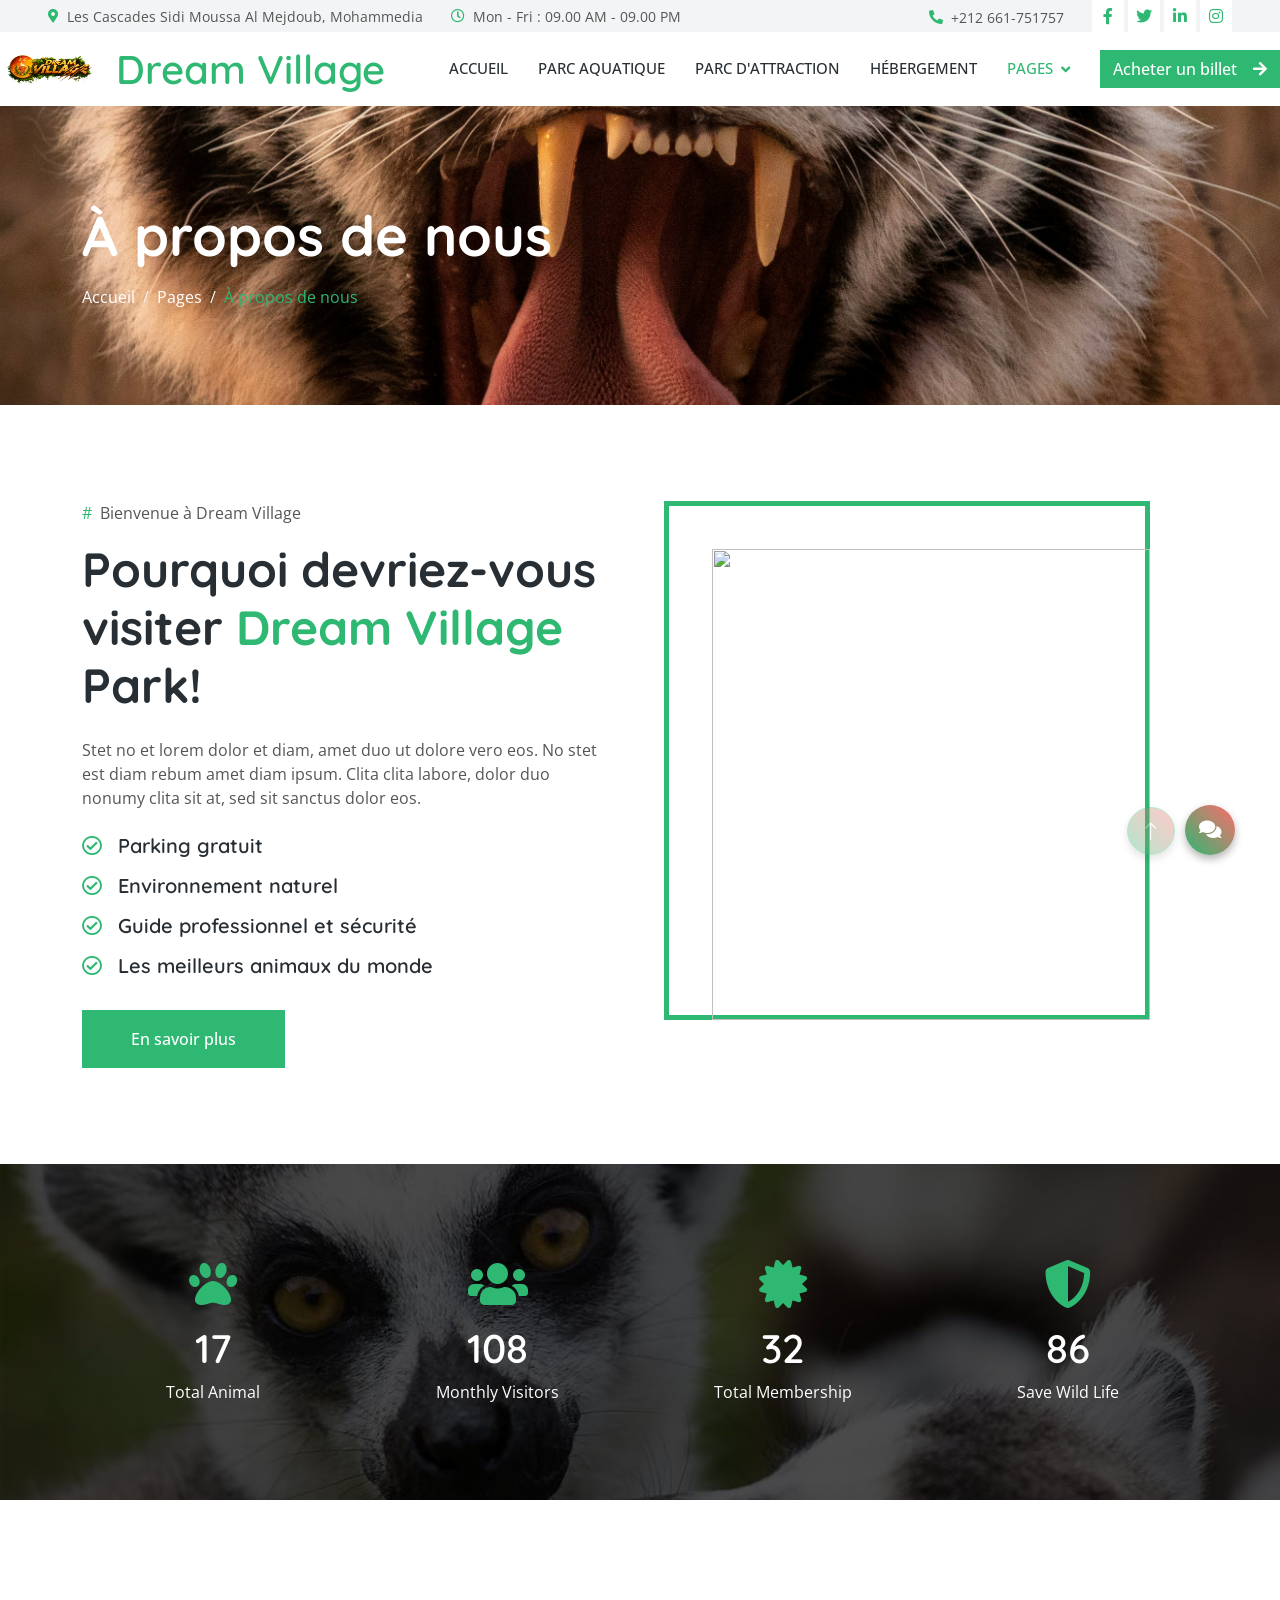
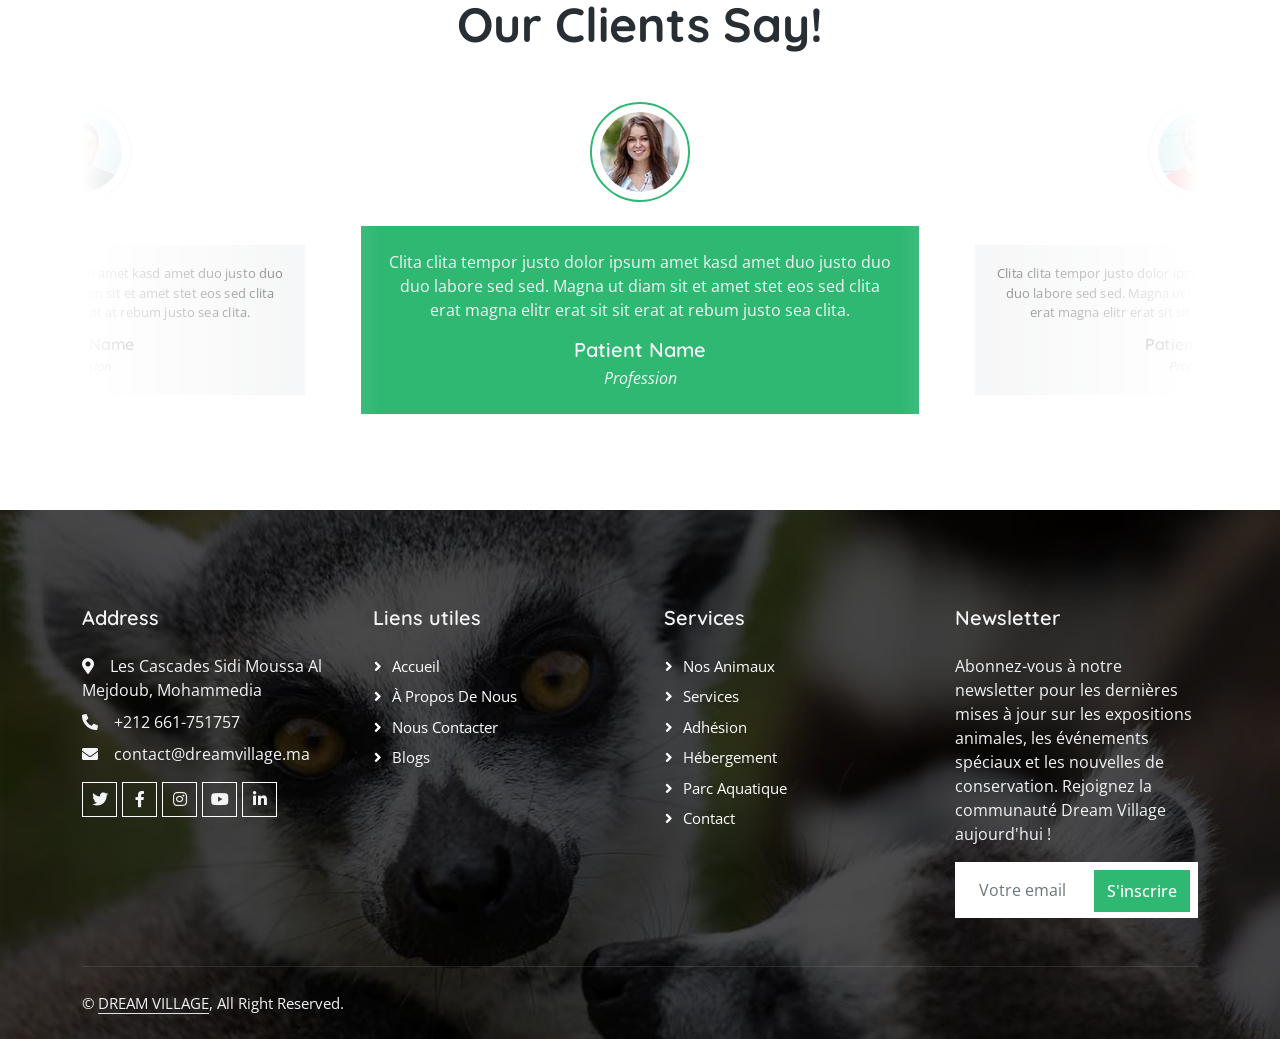
==== commit 6e8b97d2: "Optimize chatbot: switch to llama2 model and limit responses to 50 tokens for faster performance" ====
--- a/about.html
+++ b/about.html
@@ -95,7 +95,7 @@
 
     <!-- Navbar Start -->
     <nav
-      class="navbar navbar-expand-lg bg-transparent navbar-light sticky-top py-lg-0 p-0 wow fadeIn"
+      class="navbar navbar-expand-lg bg-transparent navbar-light py-lg-0 p-0 wow fadeIn"
       data-wow-delay="0.1s"
     >
       <a href="index.html" class="navbar-brand p-0">
@@ -464,9 +464,10 @@
                     method: "POST",
                     headers: { "Content-Type": "application/json" },
                     body: JSON.stringify({
-                        model: "llama3",
+                        model: "llama2",
                         messages: conversation,
-                        stream: false
+                        stream: false,
+                        options: { num_predict: 50 }
                     })
                 });
 
--- a/css/style.css
+++ b/css/style.css
@@ -203,7 +203,7 @@
 
 /*** Header ***/
 .header-bg {
-    background: linear-gradient(rgba(0, 0, 0, .3), rgba(0, 0, 0, .3)), url(../img/tiger.jpg) center center no-repeat;
+    background: url(../img/tiger.jpg) center center no-repeat;
     background-size: cover;
 }
 
@@ -317,8 +317,8 @@
     display: flex;
     align-items: center;
     justify-content: center;
-    color: #FFFFFF;
-    background: rgba(0, 0, 0, 0.7);
+    color: #000000;
+    background: rgba(255, 255, 255, 0.8);
     border: 2px solid var(--primary);
     border-radius: 50%;
     font-size: 18px;
@@ -328,8 +328,9 @@
 
 .header-carousel .owl-nav .owl-prev:hover,
 .header-carousel .owl-nav .owl-next:hover {
-    background: rgba(0, 0, 0, 0.9);
+    background: var(--primary);
     border-color: #4CAF50;
+    color: #FFFFFF;
     transform: translateY(-2px);
     box-shadow: 0 6px 12px rgba(0,0,0,0.4);
 }
@@ -361,6 +362,12 @@
     background: var(--primary);
     height: 12px;
     box-shadow: 0 0 10px rgba(46, 184, 114, 0.5);
+}
+
+.header-carousel img {
+    image-rendering: -webkit-optimize-contrast;
+    image-rendering: crisp-edges;
+    filter: contrast(1.1);
 }
 
 .breadcrumb-item + .breadcrumb-item::before {
